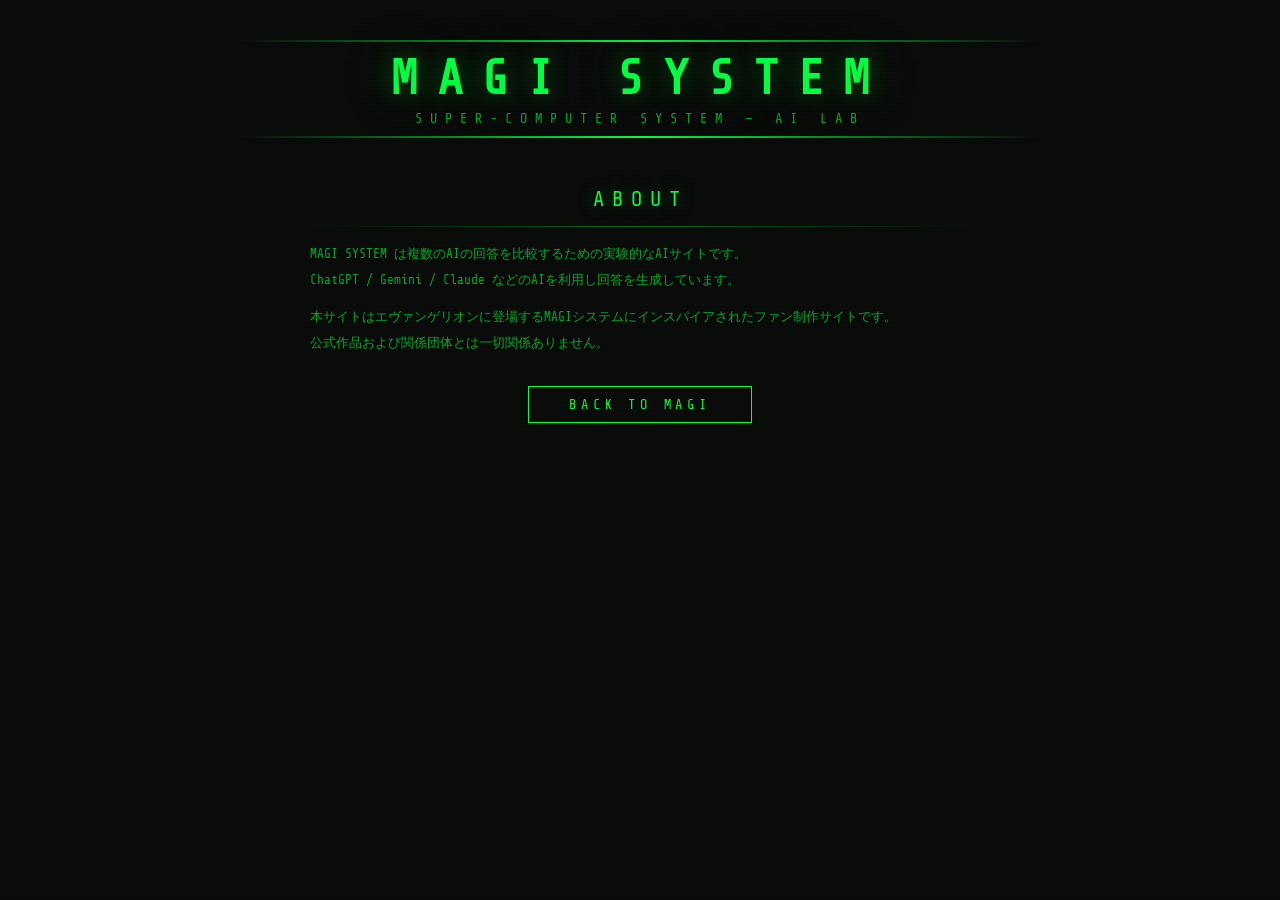
==== public/about.html @ 22274562 "Add files via upload" ====
<!DOCTYPE html>
<html lang="ja">
<head>
  <meta charset="UTF-8">
  <meta name="viewport" content="width=device-width, initial-scale=1.0">
  <title>ABOUT - MAGI SYSTEM</title>
  <link rel="stylesheet" href="style.css">
  <style>
    .legal-container {
      max-width: 700px;
      margin: 0 auto;
      padding: 20px 20px 60px;
    }
    .legal-title {
      font-size: 1.3rem;
      letter-spacing: 0.5rem;
      color: var(--green-primary);
      text-align: center;
      text-shadow: 0 0 15px var(--green-dim);
      margin-bottom: 10px;
    }
    .legal-divider {
      height: 1px;
      background: linear-gradient(90deg, transparent, var(--green-primary), transparent);
      margin: 15px 0;
      opacity: 0.4;
    }
    .legal-body {
      font-size: 0.8rem;
      line-height: 2;
      color: var(--text-dim);
    }
    .legal-body p {
      margin-bottom: 12px;
    }
    .legal-back {
      display: block;
      margin: 30px auto 0;
      background: none;
      border: 1px solid var(--green-primary);
      color: var(--green-primary);
      font-family: inherit;
      font-size: 0.85rem;
      letter-spacing: 0.3rem;
      padding: 10px 40px;
      cursor: pointer;
      transition: all 0.3s;
      text-decoration: none;
      text-align: center;
      width: fit-content;
    }
    .legal-back:hover {
      background: var(--green-primary);
      color: var(--bg-primary);
      box-shadow: 0 0 20px var(--green-dim);
    }
  </style>
</head>
<body>

  <div class="scanline"></div>

  <header>
    <div class="header-line"></div>
    <h1>MAGI SYSTEM</h1>
    <p class="subtitle">SUPER-COMPUTER SYSTEM &mdash; AI LAB</p>
    <div class="header-line"></div>
  </header>

  <div class="legal-container">
    <div class="legal-title">ABOUT</div>
    <div class="legal-divider"></div>

    <div class="legal-body">
      <p>MAGI SYSTEM は複数のAIの回答を比較するための実験的なAIサイトです。<br>
      ChatGPT / Gemini / Claude などのAIを利用し回答を生成しています。</p>

      <p>本サイトはエヴァンゲリオンに登場するMAGIシステムにインスパイアされたファン制作サイトです。<br>
      公式作品および関係団体とは一切関係ありません。</p>
    </div>

    <a href="/" class="legal-back">BACK TO MAGI</a>
  </div>

</body>
</html>
---- public/style.css ----
@import url('https://fonts.googleapis.com/css2?family=Share+Tech+Mono&display=swap');

* {
  margin: 0;
  padding: 0;
  box-sizing: border-box;
}

:root {
  --bg-primary: #0a0a0a;
  --bg-secondary: #111411;
  --green-primary: #00ff41;
  --green-dim: #00802080;
  --green-dark: #003300;
  --orange: #ff6600;
  --blue-yes: #00aaff;
  --red-no: #ff2200;
  --text-primary: #00ff41;
  --text-dim: #00aa2a;
  --border-color: #00ff4140;
}

body {
  background: var(--bg-primary);
  color: var(--text-primary);
  font-family: 'Share Tech Mono', 'Courier New', monospace;
  min-height: 100vh;
  overflow-x: hidden;
  position: relative;
}

/* CRT scanline effect */
.scanline {
  position: fixed;
  top: 0;
  left: 0;
  width: 100%;
  height: 100%;
  pointer-events: none;
  z-index: 9999;
  background: repeating-linear-gradient(
    0deg,
    transparent,
    transparent 2px,
    rgba(0, 255, 65, 0.015) 2px,
    rgba(0, 255, 65, 0.015) 4px
  );
}

/* Header */
header {
  text-align: center;
  padding: 30px 20px 20px;
}

.header-line {
  height: 2px;
  background: linear-gradient(90deg, transparent, var(--green-primary), transparent);
  margin: 10px auto;
  max-width: 800px;
}

h1 {
  font-size: 3rem;
  letter-spacing: 1.2rem;
  color: var(--green-primary);
  text-shadow: 0 0 20px var(--green-dim), 0 0 40px var(--green-dark);
  animation: flicker 4s infinite alternate;
}

.subtitle {
  font-size: 0.85rem;
  letter-spacing: 0.5rem;
  color: var(--text-dim);
  margin-top: 5px;
}

@keyframes flicker {
  0%, 95%, 100% { opacity: 1; }
  96% { opacity: 0.8; }
  97% { opacity: 1; }
  98% { opacity: 0.9; }
}

/* Main Layout */
.main-layout {
  max-width: 900px;
  margin: 0 auto;
  padding: 0 20px;
}

main {
  padding: 20px 0;
}

/* Input Section */
.input-section {
  margin-bottom: 30px;
}

.input-label {
  font-size: 0.75rem;
  letter-spacing: 0.3rem;
  color: var(--orange);
  margin-bottom: 8px;
}

.input-wrapper {
  display: flex;
  gap: 12px;
  align-items: stretch;
}

textarea {
  flex: 1;
  background: var(--bg-secondary);
  border: 1px solid var(--border-color);
  color: var(--green-primary);
  font-family: inherit;
  font-size: 1rem;
  padding: 12px;
  resize: none;
  outline: none;
  transition: border-color 0.3s;
}

textarea:focus {
  border-color: var(--green-primary);
  box-shadow: 0 0 10px var(--green-dark);
}

textarea::placeholder {
  color: var(--text-dim);
  opacity: 0.5;
}

button#submit {
  background: var(--green-dark);
  border: 1px solid var(--green-primary);
  color: var(--green-primary);
  font-family: inherit;
  font-size: 1rem;
  letter-spacing: 0.2rem;
  padding: 12px 30px;
  cursor: pointer;
  transition: all 0.3s;
  text-transform: uppercase;
}

button#submit:hover {
  background: var(--green-primary);
  color: var(--bg-primary);
  box-shadow: 0 0 20px var(--green-dim);
}

button#submit:disabled {
  opacity: 0.3;
  cursor: not-allowed;
}

/* MAGI Panels */
.magi-panels {
  display: grid;
  grid-template-columns: repeat(3, 1fr);
  gap: 20px;
  margin-bottom: 20px;
}

.magi-panel {
  background: var(--bg-secondary);
  border: 1px solid var(--border-color);
  padding: 25px 20px;
  text-align: center;
  cursor: pointer;
  transition: all 0.3s;
  position: relative;
  overflow: hidden;
}

.magi-panel::before {
  content: '';
  position: absolute;
  top: 0;
  left: 0;
  right: 0;
  height: 3px;
  background: var(--green-primary);
  opacity: 0.5;
}

.magi-panel:hover {
  border-color: var(--green-primary);
  box-shadow: 0 0 15px var(--green-dark);
}

.magi-panel.yes {
  border-color: var(--blue-yes);
  box-shadow: 0 0 20px rgba(0, 170, 255, 0.2);
}

.magi-panel.yes::before {
  background: var(--blue-yes);
  opacity: 1;
}

.magi-panel.no {
  border-color: var(--red-no);
  box-shadow: 0 0 20px rgba(255, 34, 0, 0.2);
}

.magi-panel.no::before {
  background: var(--red-no);
  opacity: 1;
}

.magi-panel.analyzing {
  animation: analyzing-pulse 1s ease-in-out infinite;
}

@keyframes analyzing-pulse {
  0%, 100% { border-color: var(--border-color); box-shadow: none; }
  50% { border-color: var(--orange); box-shadow: 0 0 15px rgba(255, 102, 0, 0.2); }
}

.panel-header {
  display: flex;
  justify-content: space-between;
  align-items: center;
  margin-bottom: 10px;
}

.panel-number {
  font-size: 0.7rem;
  color: var(--text-dim);
}

.panel-name {
  font-size: 1.1rem;
  letter-spacing: 0.3rem;
  color: var(--orange);
}

.panel-ai {
  font-size: 0.75rem;
  color: var(--text-dim);
  margin-bottom: 15px;
  letter-spacing: 0.15rem;
}

.panel-status {
  font-size: 0.7rem;
  letter-spacing: 0.2rem;
  color: var(--text-dim);
  margin-bottom: 10px;
}

.panel-judgment {
  font-size: 3.5rem;
  font-weight: bold;
  letter-spacing: 0.5rem;
  min-height: 70px;
  display: flex;
  align-items: center;
  justify-content: center;
  transition: all 0.3s;
}

.magi-panel.yes .panel-judgment {
  color: var(--blue-yes);
  text-shadow: 0 0 20px rgba(0, 170, 255, 0.5);
}

.magi-panel.no .panel-judgment {
  color: var(--red-no);
  text-shadow: 0 0 20px rgba(255, 34, 0, 0.5);
}

.magi-panel.error .panel-judgment {
  color: var(--orange);
  font-size: 1.5rem;
}

/* Result bar */
.result-bar {
  text-align: center;
  padding: 15px;
  border: 1px solid var(--border-color);
  background: var(--bg-secondary);
  letter-spacing: 0.3rem;
  font-size: 0.85rem;
  color: var(--text-dim);
  min-height: 50px;
  display: flex;
  align-items: center;
  justify-content: center;
}

.result-bar.approved {
  border-color: var(--blue-yes);
  color: var(--blue-yes);
}

.result-bar.denied {
  border-color: var(--red-no);
  color: var(--red-no);
}

.result-bar.split {
  border-color: var(--orange);
  color: var(--orange);
}

/* Modal */
.modal-overlay {
  display: none;
  position: fixed;
  top: 0;
  left: 0;
  width: 100%;
  height: 100%;
  background: rgba(0, 0, 0, 0.85);
  z-index: 1000;
  align-items: center;
  justify-content: center;
}

.modal-overlay.active {
  display: flex;
}

.modal-content {
  background: var(--bg-secondary);
  border: 1px solid var(--green-primary);
  max-width: 600px;
  width: 90%;
  padding: 30px;
  box-shadow: 0 0 30px var(--green-dark);
}

.modal-header {
  font-size: 1.2rem;
  letter-spacing: 0.3rem;
  color: var(--orange);
  border-bottom: 1px solid var(--border-color);
  padding-bottom: 15px;
  margin-bottom: 20px;
}

.modal-body {
  font-size: 0.9rem;
  line-height: 1.8;
  color: var(--text-primary);
  margin-bottom: 25px;
  white-space: pre-wrap;
}

.modal-close {
  background: none;
  border: 1px solid var(--green-primary);
  color: var(--green-primary);
  font-family: inherit;
  font-size: 0.85rem;
  letter-spacing: 0.2rem;
  padding: 8px 25px;
  cursor: pointer;
  transition: all 0.3s;
}

.modal-close:hover {
  background: var(--green-primary);
  color: var(--bg-primary);
}

/* Footer */
footer {
  text-align: center;
  padding: 30px 20px;
}

.footer-upper {
  font-size: 0.6rem;
  letter-spacing: 0.15rem;
  color: var(--text-dim);
  opacity: 0.5;
}

.footer-main {
  margin-bottom: 4px;
}

.footer-disclaimer {
  font-size: 0.5rem;
  opacity: 0.4;
  letter-spacing: 0.2rem;
}

.footer-fan-notice {
  font-size: 0.5rem;
  letter-spacing: 0.2rem;
  color: var(--green-primary);
}

.footer-links {
  margin-top: 12px;
  font-size: 0.55rem;
  letter-spacing: 0.15rem;
}

.footer-links a {
  color: var(--text-dim);
  text-decoration: none;
  transition: color 0.3s;
}

.footer-links a:hover {
  color: var(--green-primary);
}

.footer-link-sep {
  color: var(--text-dim);
  opacity: 0.3;
  margin: 0 8px;
}

/* Cooldown bar */
.cooldown-bar {
  display: flex;
  align-items: center;
  justify-content: center;
  padding: 10px;
  margin-top: 10px;
  border: 1px solid var(--orange);
  background: rgba(255, 102, 0, 0.05);
  animation: analyzing-pulse 1.5s ease-in-out infinite;
}

.cooldown-text {
  font-size: 0.75rem;
  letter-spacing: 0.2rem;
  color: var(--orange);
}

/* Hidden keyword input - styled as system terminal line */
.sys-border-line {
  max-width: 900px;
  margin: 0 auto;
  padding: 4px 20px;
  display: flex;
  align-items: center;
  gap: 6px;
}

.sys-border-label {
  font-size: 0.5rem;
  color: var(--text-dim);
  opacity: 0.3;
  letter-spacing: 0.1rem;
  white-space: nowrap;
  flex-shrink: 0;
}

.ghost-input {
  flex: 1;
  height: 14px;
  border: none;
  border-bottom: 1px solid rgba(0, 170, 42, 0.12);
  background: transparent;
  color: var(--text-dim);
  font-family: inherit;
  font-size: 0.5rem;
  outline: none;
  padding: 0 4px;
  margin: 0;
  cursor: text;
  caret-color: var(--green-primary);
  transition: border-color 0.5s;
}

.ghost-input:focus {
  border-bottom-color: var(--green-primary);
  opacity: 1;
}

.sys-border-line:focus-within .sys-border-label {
  color: var(--green-primary);
  opacity: 1;
}

.ghost-input::placeholder {
  color: var(--text-dim);
  opacity: 0.15;
  font-size: 0.45rem;
}

/* About Popup */
.popup-overlay {
  display: none;
  position: fixed;
  top: 0;
  left: 0;
  width: 100%;
  height: 100%;
  background: rgba(0, 0, 0, 0.92);
  z-index: 10000;
  align-items: center;
  justify-content: center;
  padding: 20px;
}

.popup-overlay.active {
  display: flex;
}

.popup-content {
  background: var(--bg-primary);
  border: 1px solid var(--green-primary);
  max-width: 620px;
  width: 100%;
  max-height: 85vh;
  overflow-y: auto;
  padding: 35px 30px;
  box-shadow: 0 0 40px var(--green-dark), 0 0 80px rgba(0, 255, 65, 0.05);
  position: relative;
}

.popup-content::before {
  content: '';
  position: absolute;
  top: 0;
  left: 0;
  right: 0;
  height: 3px;
  background: linear-gradient(90deg, transparent, var(--green-primary), transparent);
}

.popup-title {
  font-size: 1.3rem;
  letter-spacing: 0.5rem;
  color: var(--green-primary);
  text-align: center;
  text-shadow: 0 0 15px var(--green-dim);
  margin-bottom: 15px;
}

.popup-divider {
  height: 1px;
  background: linear-gradient(90deg, transparent, var(--green-primary), transparent);
  margin: 15px 0;
  opacity: 0.4;
}

.popup-section {
  margin: 20px 0;
}

.popup-section-title {
  font-size: 0.8rem;
  letter-spacing: 0.25rem;
  color: var(--orange);
  margin-bottom: 10px;
}

.popup-section p {
  font-size: 0.75rem;
  line-height: 1.9;
  color: var(--text-dim);
  margin-bottom: 6px;
}

.popup-section p strong {
  color: var(--green-primary);
}

.popup-section ol {
  list-style: none;
  counter-reset: step;
  padding: 0;
}

.popup-section ol li {
  counter-increment: step;
  font-size: 0.75rem;
  line-height: 1.9;
  color: var(--text-dim);
  padding-left: 20px;
  position: relative;
  margin-bottom: 2px;
}

.popup-section ol li::before {
  content: counter(step) '.';
  position: absolute;
  left: 0;
  color: var(--green-primary);
  opacity: 0.7;
}

.popup-close-btn {
  display: block;
  margin: 5px auto 0;
  background: var(--green-dark);
  border: 1px solid var(--green-primary);
  color: var(--green-primary);
  font-family: inherit;
  font-size: 0.85rem;
  letter-spacing: 0.3rem;
  padding: 10px 40px;
  cursor: pointer;
  transition: all 0.3s;
}

.popup-close-btn:hover {
  background: var(--green-primary);
  color: var(--bg-primary);
  box-shadow: 0 0 20px var(--green-dim);
}

/* Responsive */
@media (max-width: 768px) {
  h1 {
    font-size: 2rem;
    letter-spacing: 0.6rem;
  }

  .magi-panels {
    grid-template-columns: 1fr;
  }

  .input-wrapper {
    flex-direction: column;
  }

  .panel-judgment {
    font-size: 2.5rem;
  }
}
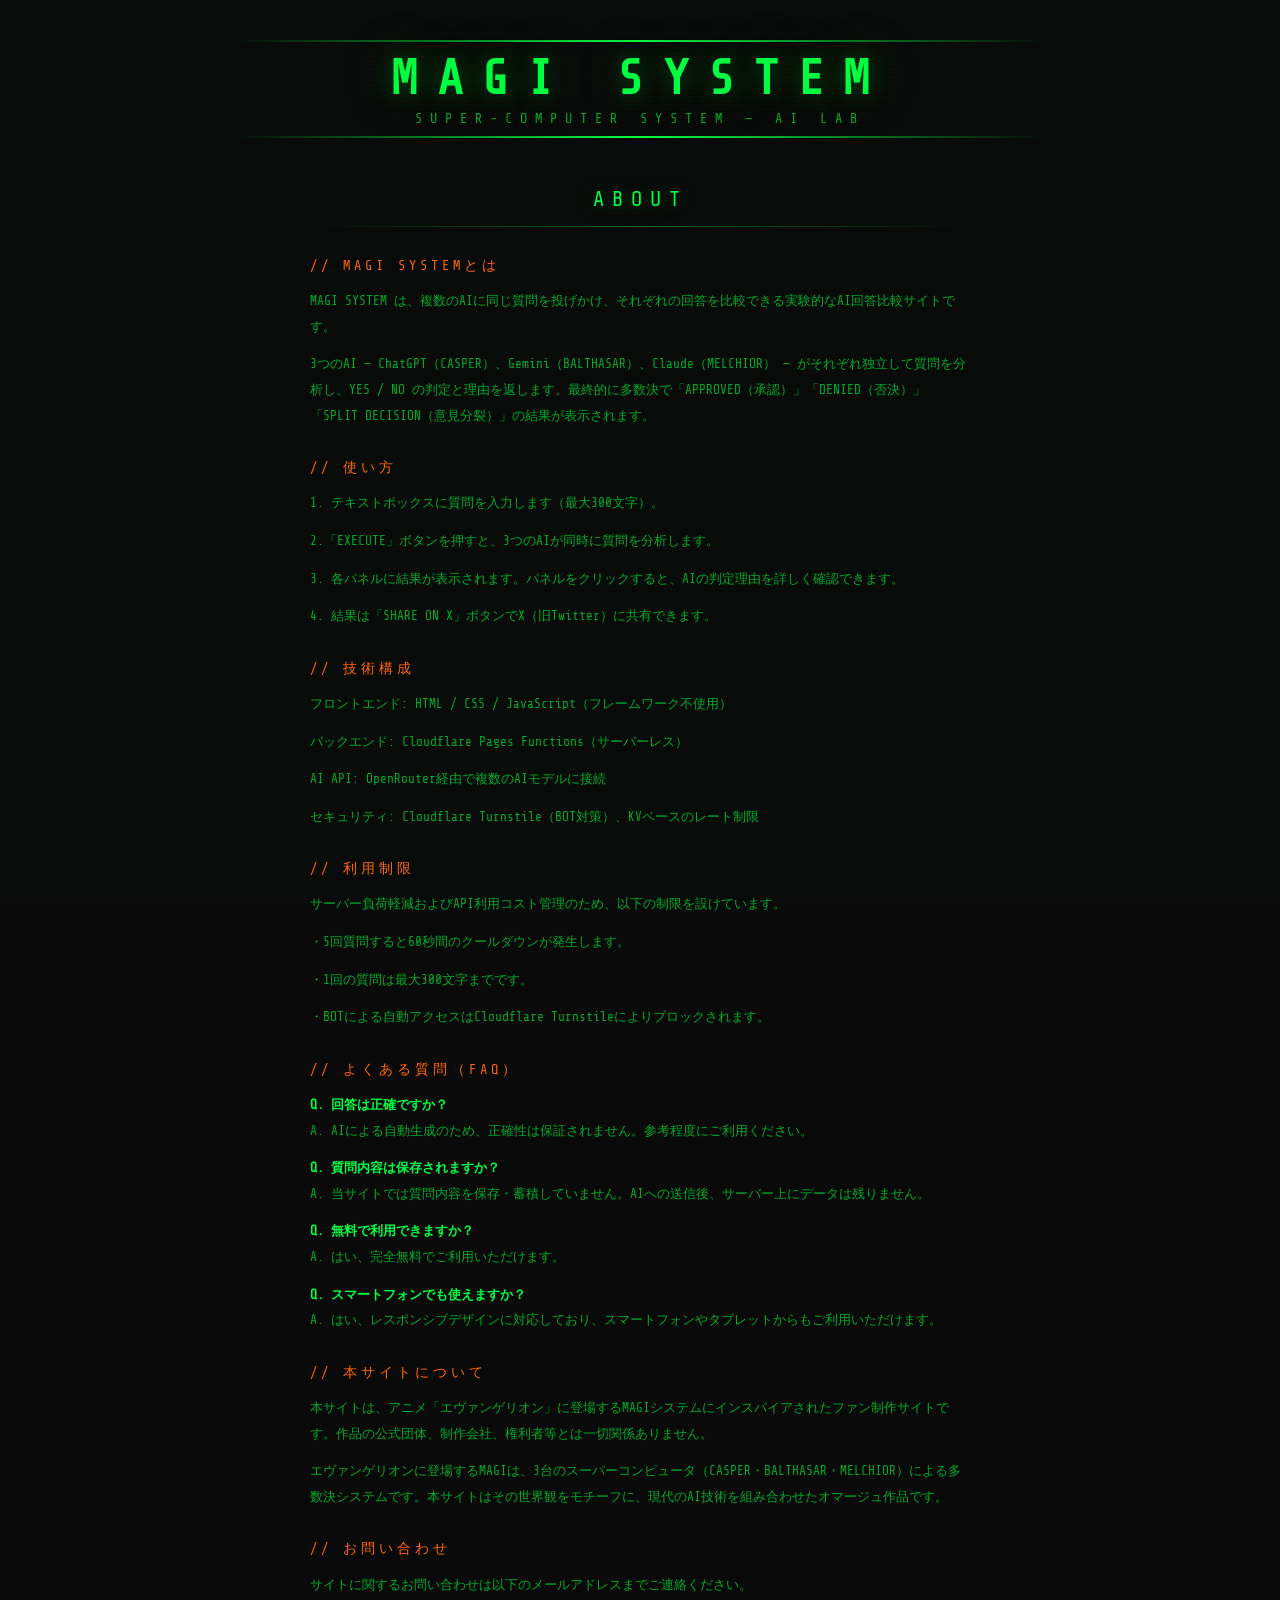
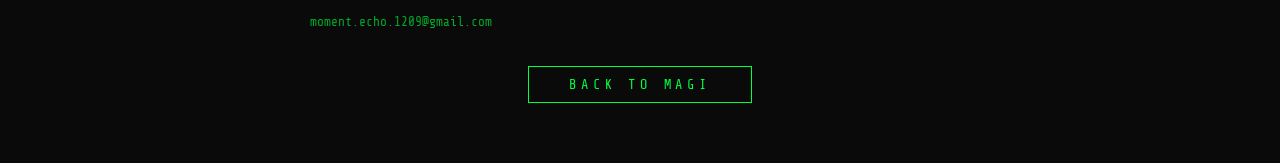
==== commit 2fe07188: "Add files via upload" ====
--- a/public/about.html
+++ b/public/about.html
@@ -4,6 +4,7 @@
   <meta charset="UTF-8">
   <meta name="viewport" content="width=device-width, initial-scale=1.0">
   <title>ABOUT - MAGI SYSTEM</title>
+  <script async src="https://pagead2.googlesyndication.com/pagead/js/adsbygoogle.js?client=ca-pub-6964893810732826" crossorigin="anonymous"></script>
   <link rel="stylesheet" href="style.css">
   <style>
     .legal-container {
@@ -32,6 +33,15 @@
     }
     .legal-body p {
       margin-bottom: 12px;
+    }
+    .legal-body p strong {
+      color: var(--green-primary);
+    }
+    .legal-section-title {
+      font-size: 0.85rem;
+      letter-spacing: 0.25rem;
+      color: var(--orange);
+      margin: 25px 0 10px;
     }
     .legal-back {
       display: block;
@@ -72,14 +82,48 @@
     <div class="legal-divider"></div>
 
     <div class="legal-body">
-      <p>MAGI SYSTEM は複数のAIの回答を比較するための実験的なAIサイトです。<br>
-      ChatGPT / Gemini / Claude などのAIを利用し回答を生成しています。</p>
+      <div class="legal-section-title">// MAGI SYSTEMとは</div>
+      <p>MAGI SYSTEM は、複数のAIに同じ質問を投げかけ、それぞれの回答を比較できる実験的なAI回答比較サイトです。</p>
+      <p>3つのAI — ChatGPT（CASPER）、Gemini（BALTHASAR）、Claude（MELCHIOR） — がそれぞれ独立して質問を分析し、YES / NO の判定と理由を返します。最終的に多数決で「APPROVED（承認）」「DENIED（否決）」「SPLIT DECISION（意見分裂）」の結果が表示されます。</p>
 
-      <p>本サイトはエヴァンゲリオンに登場するMAGIシステムにインスパイアされたファン制作サイトです。<br>
-      公式作品および関係団体とは一切関係ありません。</p>
+      <div class="legal-section-title">// 使い方</div>
+      <p>1. テキストボックスに質問を入力します（最大300文字）。</p>
+      <p>2.「EXECUTE」ボタンを押すと、3つのAIが同時に質問を分析します。</p>
+      <p>3. 各パネルに結果が表示されます。パネルをクリックすると、AIの判定理由を詳しく確認できます。</p>
+      <p>4. 結果は「SHARE ON X」ボタンでX（旧Twitter）に共有できます。</p>
+
+      <div class="legal-section-title">// 技術構成</div>
+      <p>フロントエンド: HTML / CSS / JavaScript（フレームワーク不使用）</p>
+      <p>バックエンド: Cloudflare Pages Functions（サーバーレス）</p>
+      <p>AI API: OpenRouter経由で複数のAIモデルに接続</p>
+      <p>セキュリティ: Cloudflare Turnstile（BOT対策）、KVベースのレート制限</p>
+
+      <div class="legal-section-title">// 利用制限</div>
+      <p>サーバー負荷軽減およびAPI利用コスト管理のため、以下の制限を設けています。</p>
+      <p>・5回質問すると60秒間のクールダウンが発生します。</p>
+      <p>・1回の質問は最大300文字までです。</p>
+      <p>・BOTによる自動アクセスはCloudflare Turnstileによりブロックされます。</p>
+
+      <div class="legal-section-title">// よくある質問（FAQ）</div>
+      <p><strong>Q. 回答は正確ですか？</strong><br>
+      A. AIによる自動生成のため、正確性は保証されません。参考程度にご利用ください。</p>
+      <p><strong>Q. 質問内容は保存されますか？</strong><br>
+      A. 当サイトでは質問内容を保存・蓄積していません。AIへの送信後、サーバー上にデータは残りません。</p>
+      <p><strong>Q. 無料で利用できますか？</strong><br>
+      A. はい、完全無料でご利用いただけます。</p>
+      <p><strong>Q. スマートフォンでも使えますか？</strong><br>
+      A. はい、レスポンシブデザインに対応しており、スマートフォンやタブレットからもご利用いただけます。</p>
+
+      <div class="legal-section-title">// 本サイトについて</div>
+      <p>本サイトは、アニメ「エヴァンゲリオン」に登場するMAGIシステムにインスパイアされたファン制作サイトです。作品の公式団体、制作会社、権利者等とは一切関係ありません。</p>
+      <p>エヴァンゲリオンに登場するMAGIは、3台のスーパーコンピュータ（CASPER・BALTHASAR・MELCHIOR）による多数決システムです。本サイトはその世界観をモチーフに、現代のAI技術を組み合わせたオマージュ作品です。</p>
+
+      <div class="legal-section-title">// お問い合わせ</div>
+      <p>サイトに関するお問い合わせは以下のメールアドレスまでご連絡ください。</p>
+      <p>moment.echo.1209@gmail.com</p>
     </div>
 
-    <a href="/" class="legal-back">BACK TO MAGI</a>
+    <a href="/?back" class="legal-back">BACK TO MAGI</a>
   </div>
 
 </body>
--- a/public/style.css
+++ b/public/style.css
@@ -310,6 +310,129 @@
   color: var(--orange);
 }
 
+/* Share button */
+.share-btn {
+  display: flex;
+  align-items: center;
+  justify-content: center;
+  width: 100%;
+  margin-top: 10px;
+  background: rgba(255, 200, 0, 0.05);
+  border: 1px solid #ffcc00;
+  color: #ffcc00;
+  font-family: inherit;
+  font-size: 0.85rem;
+  letter-spacing: 0.3rem;
+  padding: 15px;
+  min-height: 50px;
+  cursor: pointer;
+  transition: all 0.3s;
+}
+
+.share-btn:hover {
+  background: rgba(255, 200, 0, 0.12);
+  border-color: #ffdd44;
+  color: #ffdd44;
+  box-shadow: 0 0 20px rgba(255, 200, 0, 0.2);
+}
+
+/* Capture question display (for screenshot) */
+.capture-question {
+  font-size: 0.85rem;
+  color: var(--green-primary);
+  padding: 10px 12px;
+  border: 1px solid var(--border-color);
+  background: var(--bg-secondary);
+  margin-bottom: 12px;
+  white-space: pre-wrap;
+  line-height: 1.6;
+}
+
+/* Share modal */
+.share-modal-content {
+  max-width: 500px;
+}
+
+.share-preview {
+  margin: 15px 0;
+  text-align: center;
+}
+
+.share-preview img {
+  max-width: 85%;
+  border: 1px solid var(--border-color);
+}
+
+.share-text-label {
+  font-size: 0.65rem;
+  letter-spacing: 0.2rem;
+  color: var(--orange);
+  margin-bottom: 6px;
+}
+
+.share-text-preview {
+  font-size: 0.75rem;
+  line-height: 1.8;
+  color: var(--text-dim);
+  padding: 12px;
+  border: 1px solid var(--border-color);
+  background: var(--bg-primary);
+  white-space: pre-wrap;
+  margin-bottom: 20px;
+  max-height: 120px;
+  overflow-y: auto;
+}
+
+.share-hint {
+  font-size: 0.65rem;
+  color: var(--text-dim);
+  opacity: 0.7;
+  margin-bottom: 10px;
+  letter-spacing: 0.05rem;
+}
+
+.share-modal-buttons {
+  display: flex;
+  gap: 12px;
+  margin-bottom: 15px;
+}
+
+.share-modal-btn {
+  flex: 1;
+  background: none;
+  border: 2px solid var(--border-color);
+  color: var(--text-dim);
+  font-family: inherit;
+  font-size: 0.75rem;
+  letter-spacing: 0.15rem;
+  padding: 10px;
+  cursor: pointer;
+  transition: all 0.3s;
+}
+
+.share-modal-btn:hover {
+  border-color: var(--green-primary);
+  color: var(--green-primary);
+  box-shadow: 0 0 10px var(--green-dark);
+}
+
+.share-modal-btn.success {
+  border-color: var(--green-primary);
+  color: var(--green-primary);
+}
+
+.share-modal-btn-primary {
+  border-color: #ffcc00;
+  color: #ffcc00;
+}
+
+.share-modal-btn-primary:hover {
+  border-color: #ffdd44;
+  color: #ffdd44;
+  background: rgba(255, 200, 0, 0.12);
+  box-shadow: 0 0 10px rgba(255, 200, 0, 0.2);
+}
+
 /* Modal */
 .modal-overlay {
   display: none;
@@ -615,6 +738,58 @@
   box-shadow: 0 0 20px var(--green-dim);
 }
 
+/* Cookie Consent Banner */
+.cookie-banner {
+  position: fixed;
+  bottom: 0;
+  left: 0;
+  right: 0;
+  background: var(--bg-secondary);
+  border-top: 1px solid var(--green-primary);
+  padding: 15px 20px;
+  display: flex;
+  align-items: center;
+  justify-content: center;
+  gap: 20px;
+  z-index: 9998;
+  box-shadow: 0 -4px 20px rgba(0, 255, 65, 0.1);
+}
+
+.cookie-text {
+  font-size: 0.7rem;
+  line-height: 1.8;
+  color: var(--text-dim);
+  max-width: 600px;
+}
+
+.cookie-link {
+  color: var(--green-primary);
+  text-decoration: none;
+}
+
+.cookie-link:hover {
+  text-decoration: underline;
+}
+
+.cookie-accept {
+  background: var(--green-dark);
+  border: 1px solid var(--green-primary);
+  color: var(--green-primary);
+  font-family: inherit;
+  font-size: 0.75rem;
+  letter-spacing: 0.2rem;
+  padding: 8px 25px;
+  cursor: pointer;
+  transition: all 0.3s;
+  white-space: nowrap;
+}
+
+.cookie-accept:hover {
+  background: var(--green-primary);
+  color: var(--bg-primary);
+  box-shadow: 0 0 15px var(--green-dim);
+}
+
 /* Responsive */
 @media (max-width: 768px) {
   h1 {
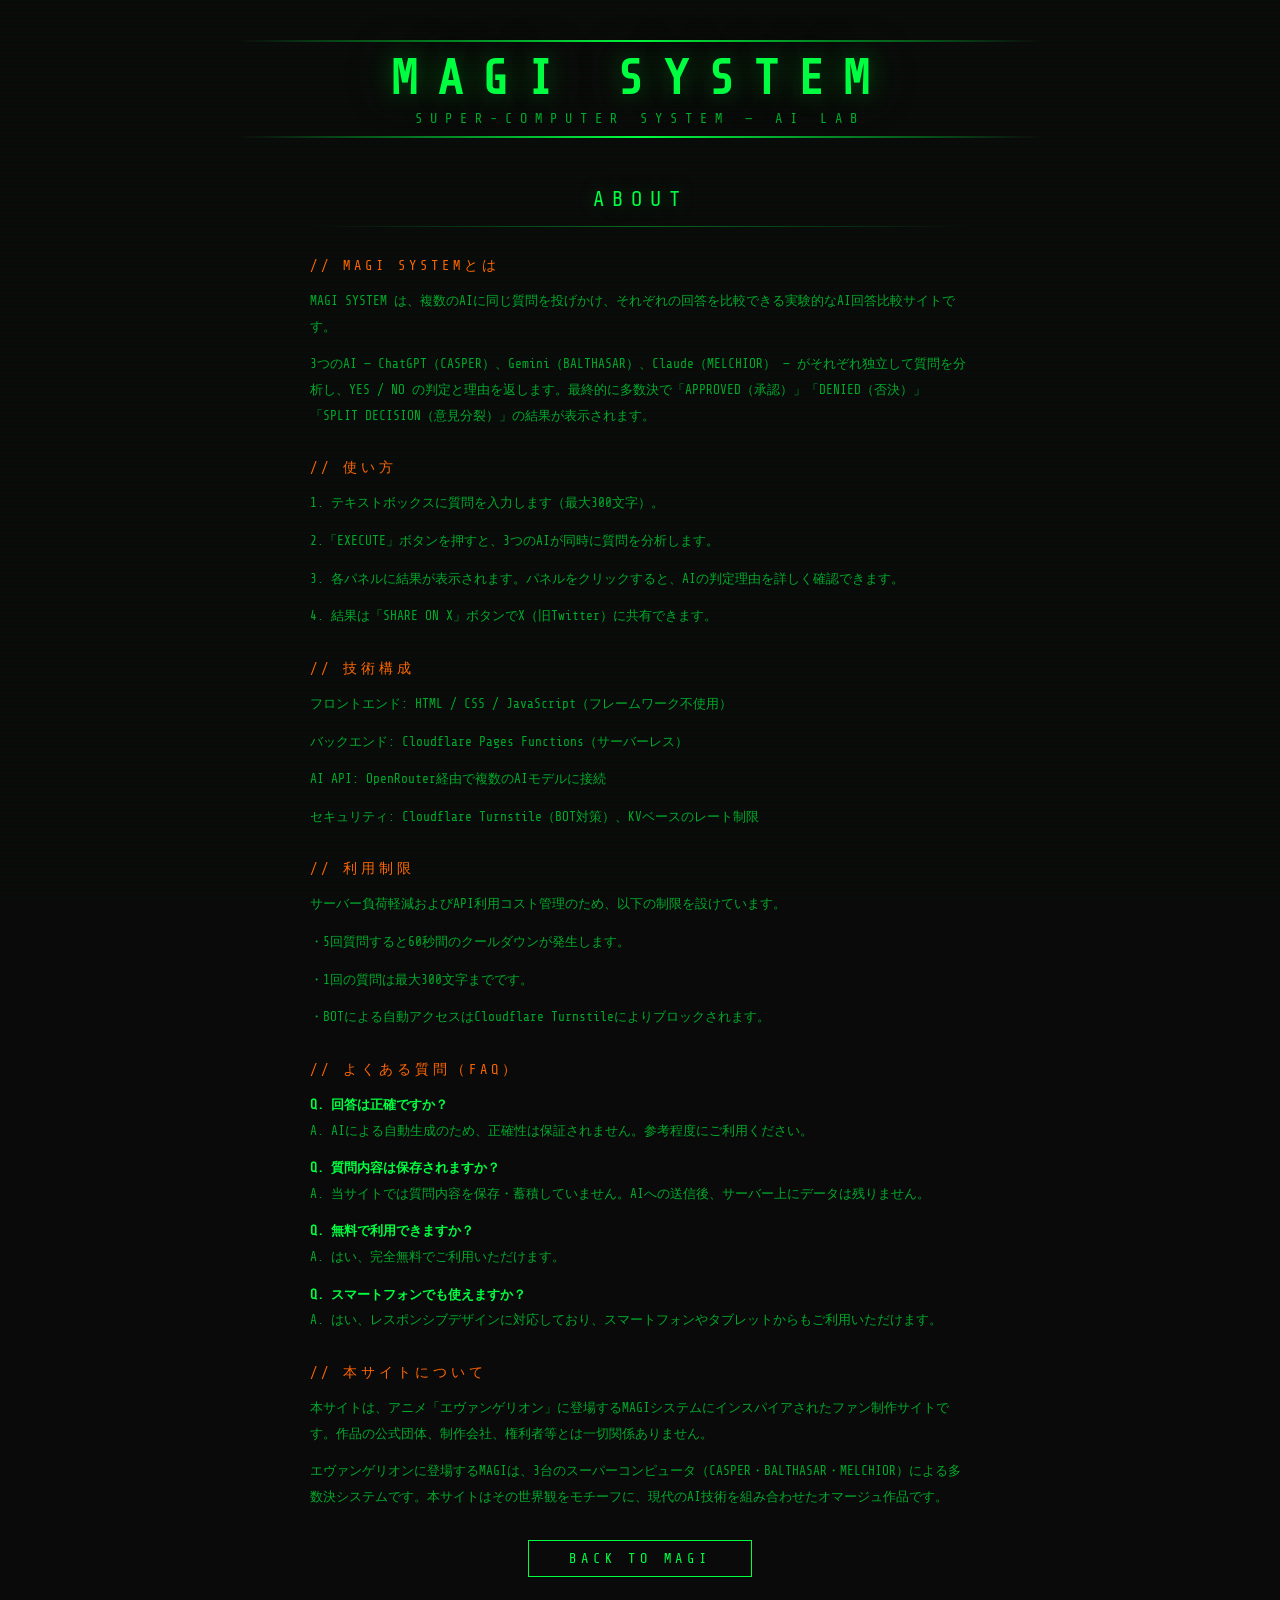
==== commit dc30105b: "Add files via upload" ====
--- a/public/about.html
+++ b/public/about.html
@@ -4,7 +4,6 @@
   <meta charset="UTF-8">
   <meta name="viewport" content="width=device-width, initial-scale=1.0">
   <title>ABOUT - MAGI SYSTEM</title>
-  <script async src="https://pagead2.googlesyndication.com/pagead/js/adsbygoogle.js?client=ca-pub-6964893810732826" crossorigin="anonymous"></script>
   <link rel="stylesheet" href="style.css">
   <style>
     .legal-container {
@@ -118,9 +117,6 @@
       <p>本サイトは、アニメ「エヴァンゲリオン」に登場するMAGIシステムにインスパイアされたファン制作サイトです。作品の公式団体、制作会社、権利者等とは一切関係ありません。</p>
       <p>エヴァンゲリオンに登場するMAGIは、3台のスーパーコンピュータ（CASPER・BALTHASAR・MELCHIOR）による多数決システムです。本サイトはその世界観をモチーフに、現代のAI技術を組み合わせたオマージュ作品です。</p>
 
-      <div class="legal-section-title">// お問い合わせ</div>
-      <p>サイトに関するお問い合わせは以下のメールアドレスまでご連絡ください。</p>
-      <p>moment.echo.1209@gmail.com</p>
     </div>
 
     <a href="/?back" class="legal-back">BACK TO MAGI</a>
--- a/public/style.css
+++ b/public/style.css
@@ -84,13 +84,184 @@
 
 /* Main Layout */
 .main-layout {
-  max-width: 900px;
+  max-width: 1300px;
   margin: 0 auto;
   padding: 0 20px;
+  display: flex;
+  justify-content: center;
+  align-items: stretch;
+  gap: 20px;
 }
 
 main {
   padding: 20px 0;
+  flex: 1;
+  max-width: 900px;
+  min-width: 0;
+}
+
+/* Side ads */
+.side-ad {
+  width: 180px;
+  flex-shrink: 0;
+  margin-top: 20px;
+  align-self: flex-start;
+  border: 1px solid var(--border-color);
+  background: var(--bg-secondary);
+  overflow: hidden;
+  display: flex;
+  flex-direction: column;
+}
+
+.side-ad-header {
+  background: linear-gradient(180deg, rgba(0, 255, 65, 0.08), transparent);
+  border-bottom: 1px solid var(--border-color);
+  padding: 8px 10px;
+  position: relative;
+}
+
+.side-ad-header::before {
+  content: '';
+  position: absolute;
+  top: 0;
+  left: 0;
+  right: 0;
+  height: 2px;
+  background: var(--green-primary);
+  opacity: 0.4;
+}
+
+.side-ad-header .ad-tag {
+  font-size: 0.5rem;
+  letter-spacing: 0.2rem;
+  color: var(--orange);
+  display: flex;
+  justify-content: space-between;
+  align-items: center;
+}
+
+.side-ad-header .ad-tag-id {
+  font-size: 0.45rem;
+  color: var(--text-dim);
+  opacity: 0.5;
+}
+
+.side-ad-status {
+  padding: 4px 10px;
+  border-bottom: 1px solid var(--border-color);
+  display: flex;
+  align-items: center;
+  gap: 5px;
+}
+
+.side-ad-status .status-dot {
+  width: 4px;
+  height: 4px;
+  border-radius: 50%;
+  background: var(--green-primary);
+  animation: status-blink 2s ease-in-out infinite;
+}
+
+@keyframes status-blink {
+  0%, 100% { opacity: 1; }
+  50% { opacity: 0.3; }
+}
+
+.side-ad-status .status-text {
+  font-size: 0.4rem;
+  letter-spacing: 0.1rem;
+  color: var(--text-dim);
+  opacity: 0.5;
+}
+
+.side-ad .ad-frame {
+  padding: 4px;
+  min-height: 600px;
+  flex: 1;
+  display: flex;
+  align-items: flex-start;
+  justify-content: center;
+  padding-top: 10px;
+}
+
+.side-ad-spacer {
+  flex: 1;
+  border-top: 1px solid var(--border-color);
+  position: relative;
+  min-height: 30px;
+  overflow: hidden;
+}
+
+.side-ad-spacer::before {
+  content: '// SYSTEM LOG\A> init module...\A> connection OK\A> stream active\A> monitoring\A> ──────────\A> uptime: 99.7%\A> latency: 12ms\A> packets: OK\A> ──────────\A> awaiting data';
+  white-space: pre;
+  position: absolute;
+  top: 6px;
+  left: 8px;
+  right: 8px;
+  font-size: 0.35rem;
+  line-height: 1.6;
+  color: var(--text-dim);
+  opacity: 0.15;
+  letter-spacing: 0.05rem;
+}
+
+.side-ad-footer {
+  border-top: 1px solid var(--border-color);
+  padding: 6px 10px;
+  background: linear-gradient(0deg, rgba(0, 255, 65, 0.05), transparent);
+  margin-top: auto;
+}
+
+.side-ad-meter {
+  height: 3px;
+  background: var(--bg-primary);
+  border: 1px solid var(--border-color);
+  margin-bottom: 4px;
+  overflow: hidden;
+}
+
+.side-ad-meter-fill {
+  height: 100%;
+  background: var(--green-primary);
+  opacity: 0.4;
+  animation: meter-sweep 8s linear infinite;
+}
+
+.side-ad-left .side-ad-meter-fill {
+  animation-duration: 8s;
+}
+
+.side-ad-right .side-ad-meter-fill {
+  animation-duration: 12s;
+  animation-delay: -3s;
+}
+
+@keyframes meter-sweep {
+  0% { width: 15%; }
+  25% { width: 65%; }
+  50% { width: 40%; }
+  75% { width: 80%; }
+  100% { width: 15%; }
+}
+
+.side-ad-stats {
+  display: flex;
+  justify-content: space-between;
+  font-size: 0.4rem;
+  color: var(--text-dim);
+  opacity: 0.4;
+  letter-spacing: 0.05rem;
+}
+
+.side-ad-bottom-tag {
+  text-align: center;
+  padding: 5px;
+  border-top: 1px solid var(--border-color);
+  font-size: 0.35rem;
+  letter-spacing: 0.15rem;
+  color: var(--text-dim);
+  opacity: 0.25;
 }
 
 /* Input Section */
@@ -329,11 +500,75 @@
   transition: all 0.3s;
 }
 
-.share-btn:hover {
+.share-btn:disabled {
+  opacity: 0.25;
+  cursor: not-allowed;
+  background: none;
+  border-color: var(--border-color);
+  color: var(--text-dim);
+}
+
+.share-btn:not(:disabled):hover {
   background: rgba(255, 200, 0, 0.12);
   border-color: #ffdd44;
   color: #ffdd44;
   box-shadow: 0 0 20px rgba(255, 200, 0, 0.2);
+}
+
+/* System status decoration */
+.sys-deco {
+  margin-top: 10px;
+  border: 1px solid var(--border-color);
+  background: var(--bg-secondary);
+  padding: 10px 14px;
+}
+
+.sys-deco-row {
+  display: flex;
+  align-items: center;
+  gap: 10px;
+  margin-bottom: 5px;
+}
+
+.sys-deco-row:last-child {
+  margin-bottom: 0;
+}
+
+.sys-deco-label {
+  font-size: 0.45rem;
+  letter-spacing: 0.15rem;
+  color: var(--text-dim);
+  opacity: 0.5;
+  width: 80px;
+  flex-shrink: 0;
+}
+
+.sys-deco-bar {
+  flex: 1;
+  height: 4px;
+  background: var(--bg-primary);
+  border: 1px solid var(--border-color);
+  overflow: hidden;
+}
+
+.sys-deco-bar-fill {
+  height: 100%;
+  background: var(--green-primary);
+  opacity: 0.35;
+}
+
+.sys-deco-bar-anim {
+  animation: meter-sweep 6s linear infinite;
+}
+
+.sys-deco-val {
+  font-size: 0.45rem;
+  letter-spacing: 0.1rem;
+  color: var(--green-primary);
+  opacity: 0.4;
+  width: 40px;
+  text-align: right;
+  flex-shrink: 0;
 }
 
 /* Capture question display (for screenshot) */
@@ -351,6 +586,8 @@
 /* Share modal */
 .share-modal-content {
   max-width: 500px;
+  max-height: 90vh;
+  overflow-y: auto;
 }
 
 .share-preview {
@@ -563,6 +800,59 @@
   color: var(--orange);
 }
 
+/* Ad container */
+.ad-container {
+  margin-top: 15px;
+  border: 1px solid var(--border-color);
+  background: var(--bg-secondary);
+  overflow: hidden;
+}
+
+.ad-container-header {
+  display: flex;
+  justify-content: space-between;
+  align-items: center;
+  padding: 6px 10px;
+  border-bottom: 1px solid var(--border-color);
+  background: linear-gradient(180deg, rgba(0, 255, 65, 0.05), transparent);
+}
+
+.ad-label {
+  font-size: 0.45rem;
+  letter-spacing: 0.15rem;
+  color: var(--text-dim);
+  opacity: 0.4;
+}
+
+.ad-label-id {
+  font-size: 0.4rem;
+  color: var(--text-dim);
+  opacity: 0.3;
+}
+
+.ad-frame {
+  display: flex;
+  align-items: center;
+  justify-content: center;
+  min-height: 90px;
+  overflow: hidden;
+  padding: 6px;
+}
+
+.ad-container-footer {
+  border-top: 1px solid var(--border-color);
+  padding: 4px 10px;
+  text-align: center;
+  background: linear-gradient(0deg, rgba(0, 255, 65, 0.03), transparent);
+}
+
+.ad-footer-text {
+  font-size: 0.35rem;
+  letter-spacing: 0.15rem;
+  color: var(--text-dim);
+  opacity: 0.25;
+}
+
 /* Hidden keyword input - styled as system terminal line */
 .sys-border-line {
   max-width: 900px;
@@ -738,58 +1028,6 @@
   box-shadow: 0 0 20px var(--green-dim);
 }
 
-/* Cookie Consent Banner */
-.cookie-banner {
-  position: fixed;
-  bottom: 0;
-  left: 0;
-  right: 0;
-  background: var(--bg-secondary);
-  border-top: 1px solid var(--green-primary);
-  padding: 15px 20px;
-  display: flex;
-  align-items: center;
-  justify-content: center;
-  gap: 20px;
-  z-index: 9998;
-  box-shadow: 0 -4px 20px rgba(0, 255, 65, 0.1);
-}
-
-.cookie-text {
-  font-size: 0.7rem;
-  line-height: 1.8;
-  color: var(--text-dim);
-  max-width: 600px;
-}
-
-.cookie-link {
-  color: var(--green-primary);
-  text-decoration: none;
-}
-
-.cookie-link:hover {
-  text-decoration: underline;
-}
-
-.cookie-accept {
-  background: var(--green-dark);
-  border: 1px solid var(--green-primary);
-  color: var(--green-primary);
-  font-family: inherit;
-  font-size: 0.75rem;
-  letter-spacing: 0.2rem;
-  padding: 8px 25px;
-  cursor: pointer;
-  transition: all 0.3s;
-  white-space: nowrap;
-}
-
-.cookie-accept:hover {
-  background: var(--green-primary);
-  color: var(--bg-primary);
-  box-shadow: 0 0 15px var(--green-dim);
-}
-
 /* Responsive */
 @media (max-width: 768px) {
   h1 {
@@ -808,4 +1046,31 @@
   .panel-judgment {
     font-size: 2.5rem;
   }
-}
+
+  .modal-content {
+    padding: 20px;
+    width: 95%;
+  }
+
+  .share-modal-content {
+    max-height: 85vh;
+    padding: 15px;
+  }
+
+  .share-preview img {
+    max-width: 100%;
+  }
+
+  .share-text-preview {
+    max-height: 80px;
+    font-size: 0.65rem;
+  }
+
+  .share-modal-buttons {
+    gap: 8px;
+  }
+
+  .side-ad {
+    display: none;
+  }
+}
